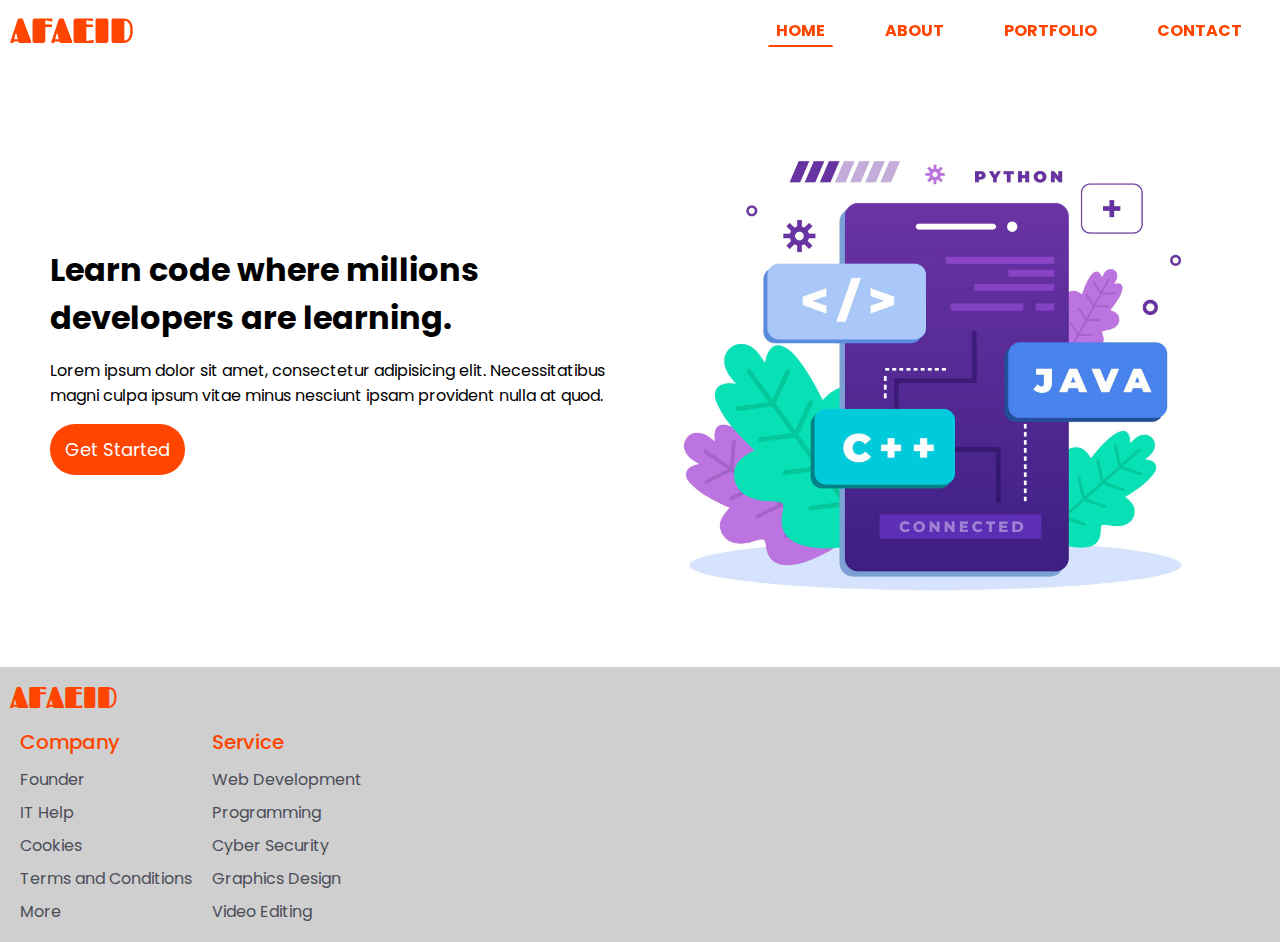
==== index.html @ 9f9524f6 "ok" ====
<!DOCTYPE html>
<html lang="en">
<head>
  <meta charset="UTF-8">
  <meta name="viewport" content="width=device-width, initial-scale=1.0">
  <meta http-equiv="X-UA-Compatible" content="ie=edge">
  <meta name="Description" content="Hello friends. This is a free demo website. This is for increase your UI experience.">
  <title>Afaeid Website</title>
<!-- ===== CSS Files ===== -->
  <link rel="stylesheet" href="css/style.css">
  <link rel="stylesheet" href="css/response-mobile.css">
</head>
<body>
<!-- ===== Main Container Start ===== -->
 <div class="container">
  <!-- ===== Navbar Start ===== -->
  <nav>
    <div class="logo">
      AFAEID
    </div>
    <div class="nav-links">
      <div class="side-logo">
        AFAEID
      </div>
      <li class="active"><a href="#">HOME</a></li>
      <li><a href="#">ABOUT</a></li>
      <li><a href="#">PORTFOLIO</a></li>
      <li><a href="#">CONTACT</a></li>
    </div>
    <button class="menu-icon icon">
  <svg xmlns="http://www.w3.org/2000/svg" width="30" height="30" fill="var(--orange-color)" class="bi bi-list" viewBox="0 0 16 16">
  <path fill-rule="evenodd" d="M2.5 12a.5.5 0 0 1 .5-.5h10a.5.5 0 0 1 0 1H3a.5.5 0 0 1-.5-.5zm0-4a.5.5 0 0 1 .5-.5h10a.5.5 0 0 1 0 1H3a.5.5 0 0 1-.5-.5zm0-4a.5.5 0 0 1 .5-.5h10a.5.5 0 0 1 0 1H3a.5.5 0 0 1-.5-.5z"/>
</svg>

    </button>
  </nav>
<!-- ===== Mobile Sidebar Start ====== -->
  <div class="mobile-sideber">
    <div class="mobile-sidebar-logo">
      AFAEID
    </div>
    <div class="mobile-sidebar-links">
      <ul>
        <li class="active"><a href="#" style="color: #fff;">HOME</a></li>
        <li><a href="#">ABOUT</a></li>
        <li><a href="#">PORTFOLIO</a></li>
        <li><a href="#">CONTACT</a></li>
      </ul>
    </div>
    <div class="social-media-link">
      <a href=""><button class="icon">
<svg xmlns="http://www.w3.org/2000/svg" width="20" height="20" fill="var(--orange-color)" class="bi bi-facebook" viewBox="0 0 16 16">
  <path d="M16 8.049c0-4.446-3.582-8.05-8-8.05C3.58 0-.002 3.603-.002 8.05c0 4.017 2.926 7.347 6.75 7.951v-5.625h-2.03V8.05H6.75V6.275c0-2.017 1.195-3.131 3.022-3.131.876 0 1.791.157 1.791.157v1.98h-1.009c-.993 0-1.303.621-1.303 1.258v1.51h2.218l-.354 2.326H9.25V16c3.824-.604 6.75-3.934 6.75-7.951z"/>
</svg>

      </button></a>
      <a href=""><button class="icon">
<svg xmlns="http://www.w3.org/2000/svg" width="20" height="20" fill="var(--orange-color)" class="bi bi-youtube" viewBox="0 0 16 16">
  <path d="M8.051 1.999h.089c.822.003 4.987.033 6.11.335a2.01 2.01 0 0 1 1.415 1.42c.101.38.172.883.22 1.402l.01.104.022.26.008.104c.065.914.073 1.77.074 1.957v.075c-.001.194-.01 1.108-.082 2.06l-.008.105-.009.104c-.05.572-.124 1.14-.235 1.558a2.007 2.007 0 0 1-1.415 1.42c-1.16.312-5.569.334-6.18.335h-.142c-.309 0-1.587-.006-2.927-.052l-.17-.006-.087-.004-.171-.007-.171-.007c-1.11-.049-2.167-.128-2.654-.26a2.007 2.007 0 0 1-1.415-1.419c-.111-.417-.185-.986-.235-1.558L.09 9.82l-.008-.104A31.4 31.4 0 0 1 0 7.68v-.123c.002-.215.01-.958.064-1.778l.007-.103.003-.052.008-.104.022-.26.01-.104c.048-.519.119-1.023.22-1.402a2.007 2.007 0 0 1 1.415-1.42c.487-.13 1.544-.21 2.654-.26l.17-.007.172-.006.086-.003.171-.007A99.788 99.788 0 0 1 7.858 2h.193zM6.4 5.209v4.818l4.157-2.408L6.4 5.209z"/>
</svg>

      </button></a>
      <a href=""><button class="icon">
<svg xmlns="http://www.w3.org/2000/svg" width="20" height="20" fill="var(--orange-color)" class="bi bi-github" viewBox="0 0 16 16">
  <path d="M8 0C3.58 0 0 3.58 0 8c0 3.54 2.29 6.53 5.47 7.59.4.07.55-.17.55-.38 0-.19-.01-.82-.01-1.49-2.01.37-2.53-.49-2.69-.94-.09-.23-.48-.94-.82-1.13-.28-.15-.68-.52-.01-.53.63-.01 1.08.58 1.23.82.72 1.21 1.87.87 2.33.66.07-.52.28-.87.51-1.07-1.78-.2-3.64-.89-3.64-3.95 0-.87.31-1.59.82-2.15-.08-.2-.36-1.02.08-2.12 0 0 .67-.21 2.2.82.64-.18 1.32-.27 2-.27.68 0 1.36.09 2 .27 1.53-1.04 2.2-.82 2.2-.82.44 1.1.16 1.92.08 2.12.51.56.82 1.27.82 2.15 0 3.07-1.87 3.75-3.65 3.95.29.25.54.73.54 1.48 0 1.07-.01 1.93-.01 2.2 0 .21.15.46.55.38A8.012 8.012 0 0 0 16 8c0-4.42-3.58-8-8-8z"/>
</svg>

        
      </button></a>
      <a href=""><button class="icon">
<svg xmlns="http://www.w3.org/2000/svg" width="20" height="20" fill="var(--orange-color)" class="bi bi-whatsapp" viewBox="0 0 16 16">
  <path d="M13.601 2.326A7.854 7.854 0 0 0 7.994 0C3.627 0 .068 3.558.064 7.926c0 1.399.366 2.76 1.057 3.965L0 16l4.204-1.102a7.933 7.933 0 0 0 3.79.965h.004c4.368 0 7.926-3.558 7.93-7.93A7.898 7.898 0 0 0 13.6 2.326zM7.994 14.521a6.573 6.573 0 0 1-3.356-.92l-.24-.144-2.494.654.666-2.433-.156-.251a6.56 6.56 0 0 1-1.007-3.505c0-3.626 2.957-6.584 6.591-6.584a6.56 6.56 0 0 1 4.66 1.931 6.557 6.557 0 0 1 1.928 4.66c-.004 3.639-2.961 6.592-6.592 6.592zm3.615-4.934c-.197-.099-1.17-.578-1.353-.646-.182-.065-.315-.099-.445.099-.133.197-.513.646-.627.775-.114.133-.232.148-.43.05-.197-.1-.836-.308-1.592-.985-.59-.525-.985-1.175-1.103-1.372-.114-.198-.011-.304.088-.403.087-.088.197-.232.296-.346.1-.114.133-.198.198-.33.065-.134.034-.248-.015-.347-.05-.099-.445-1.076-.612-1.47-.16-.389-.323-.335-.445-.34-.114-.007-.247-.007-.38-.007a.729.729 0 0 0-.529.247c-.182.198-.691.677-.691 1.654 0 .977.71 1.916.81 2.049.098.133 1.394 2.132 3.383 2.992.47.205.84.326 1.129.418.475.152.904.129 1.246.08.38-.058 1.171-.48 1.338-.943.164-.464.164-.86.114-.943-.049-.084-.182-.133-.38-.232z"/>
</svg>

      </button></a>
    </div>
  </div>
<!-- ===== Mobile Sidebar End ====== -->
  <!-- ===== Navbar End ===== -->
  <!-- ===== Main Content Start ===== -->
  <div class="content">
   <div class="mobile-con-img">
        <img src="images/home-img.svg">
   </div>
   <div class="left-col">
     <h1>
       Learn code where millions developers are learning.
     </h1>
     <div class="description">
       Lorem ipsum dolor sit amet, consectetur adipisicing elit. Necessitatibus magni culpa ipsum vitae minus nesciunt ipsam provident nulla at quod.
     </div>
     <button class="special-btn">
       Get Started
     </button>
   </div>
   <div class="right-col">
        <img src="images/home-img.svg">
   </div>
  </div>
  <!-- ===== Main Content End ===== -->

<!-- ===== Foter Start ===== -->
  <footer>
    <div class="footer-logo">
      AFAEID
    </div>
    <div class="footer-links">
      <div class="col-1 col">
        <ul>
         <p>Company</p>
          <li><a href="#">Founder</a></li>
          <li><a href="#">IT Help</a></li>
          <li><a href="#">Cookies</a></li>
          <li><a href="#">Terms and Conditions</a></li>
          <li><a href="#">More</a></li>
        </ul>
      </div>
      <div class="col-1 col">
        <ul>
         <p>Service</p>
          <li><a href="#">Web Development</a></li>
          <li><a href="#">Programming</a></li>
          <li><a href="#">Cyber Security</a></li>
          <li><a href="#">Graphics Design</a></li>
          <li><a href="#">Video Editing</a></li>
        </ul>
      </div>
    </div>
  </footer>
<!-- ===== Foter End ===== -->
 </div>
<!-- ===== Main Container End ===== -->
<!-- ===== JS Files ===== -->
  <script src="main.js"></script>
</body>
</html>
---- css/style.css ----
@import url('https://fonts.googleapis.com/css2?family=Fascinate&family=Poppins:wght@200;300;400;500;600;700;800;900&display=swap');
*{
  margin: 0;
  padding: 0;
  box-sizing: border-box;
  font-family: 'Poppins',sans-serif;
}
 
:root{
  --orange-color:#FF4500;
  --mid-black-color:#000000;
  
  
  --title-font:'Fascinate', cursive;
}
.icon{
  border: none;
  outline: none;
  background: none;
}
.container{
  width: 100%;
  height: auto;
}
nav{
  width: 100%;
  height: 60px;
  display: flex;
  align-items: center;
  justify-content: space-between;
  padding: 0 10px;
  position: fixed;
  top: 0;
  transition: background 0.4s ease;
}
nav .logo{
 font-family: var(--title-font);
 font-size: 35px;
 color:var(--orange-color)
}
nav .nav-links{
  display: inline-block;
  z-index: 1000;
}
nav .nav-links .side-logo{
  display: none;
}
 .active::before{
  width: 100%;
  height: 2px;
  background:var(--orange-color);
  position: absolute;
  content: "";
  left: 0;
  bottom: -4px;
  border-radius: 25px 25px 0 0;
}
.active:hover a{
  color: var(--orange-color);
}
nav .nav-links li{
  list-style: none;
  display: inline-block;
  margin: 0 20px;
  font-weight: 700;
  position: relative;
  padding: 0 8px;
}
nav .nav-links li a{
  text-decoration: none;
  color: var(--orange-color);
  transition:400ms ease;
}
nav .nav-links li a:hover {
  color: var(--mid-black-color);
}
.menu-icon{
  display: none;
}
.mobile-sideber{
  display: none;
}
.content{
  width: 100%;
  min-height: 60vh;
  /* background: red; */
  display:grid;
  grid-template-columns: 1fr 1fr;
  align-items: center;
  padding: 0 50px;
  margin-top: 70px;
}
.content .right-col{
  order: 2;
}
.content .left-col .special-btn{
  padding: 12px 15px;
  border-radius: 25px;
  background: var(--orange-color);
  outline: none;
  border:none;
  color: #fff;
  margin: 1rem 0;
  font-size: 18px;
}
.content .left-col h1{
  margin-bottom: 1rem;
}
.content .right-col img{
  width: 100%;
  height: 100%;
  pointer-events: none;
}
.mobile-con-img{
  display: none;
}
footer{
  width: 100%;
  min-height: 100px;
  background: #CFCFCF;
  display: flex;
  flex-direction: column;
  padding: 10px;
}
footer .footer-logo{
  font-family: var(--title-font);
  font-size: 30px;
  color: var(--orange-color);
}
footer .footer-links{
  display: flex;
  flex-wrap: wrap;
}
footer .footer-links .col{
  margin: 0 10px;
}
footer .footer-links p{
  font-weight: 500;
  margin: 10px 0;
  font-size: 20px;
  color: var(--orange-color);
}
footer .footer-links li{
  list-style: none;
  font-weight: 400;
  margin: 8px 0;
}
footer .footer-links li a{
  /* color: var(--orange-color); */
  color: #4B4E58;
  text-decoration: none;
}
/* ===== Navbar Animation Style ===== */
.animNav{
  background:#3C3E55;
}
.animNav .nav-links li a{
  color: #fff;
}
.animNav .logo{
  color: #fff;
}
.animNav .bi-list{
  fill: #fff;
}
---- css/response-mobile.css ----
@media only screen and (min-width:320px) and (max-width: 480px){
.menu-icon{
  display: inline-block
}
nav{
  width: 100%;
}
nav .nav-links {
  display: none;
}
.mobile-sideber{ 
  position: fixed;
  width: 82%;
  height: 100vh;
  border-right: 1px solid var(--orange-color);
  bottom: 0;
  top: 0;
  background: #fff;
  left: -82%;
  transition: left 0.5s ease;
  display: flex;
  justify-content: space-between;
  align-items: center;
  flex-direction: column;
}
.mobile-sideber li{
  list-style: none;
}
.mobile-sideber .mobile-sidebar-logo{
  font-family:var(--title-font) ;
  font-size: 35px;
  color:var(--orange-color);
}
.mobile-sideber .mobile-sidebar-links li{
  margin: 10px 0;
}
.mobile-sideber .mobile-sidebar-links li a{
  color: var(--orange-color);
  text-decoration: none;
  font-weight: 700;
  display: inline;
}
.active{
 background: var(--orange-color);
 text-align: center;
 padding: 10px 10px ;
 border-radius: 5px ;
}
.social-media-link{
  width: 100%;
  display: flex;
  justify-content: center;
  margin: 10px 0;
}
.social-media-link button{
  margin: 0 10px;
}
.content{
  min-height: 90vh;
  display: flex;
  flex-direction: column;
  padding: 0 8px;
}
.content .right-col{
  display: none;
}
.content .left-col h1{
  font-size: 28px;
}
.content .mobile-con-img{
  display: inline-block;
  width: 100%;
  height: auto;
}
.content .mobile-con-img img{
  width: 100%;
  height: 320px;
  pointer-events: none;
}
/* ===== TOGGLE CSS Styles ===== */
.openSidebar{
  left: 0;
}

}
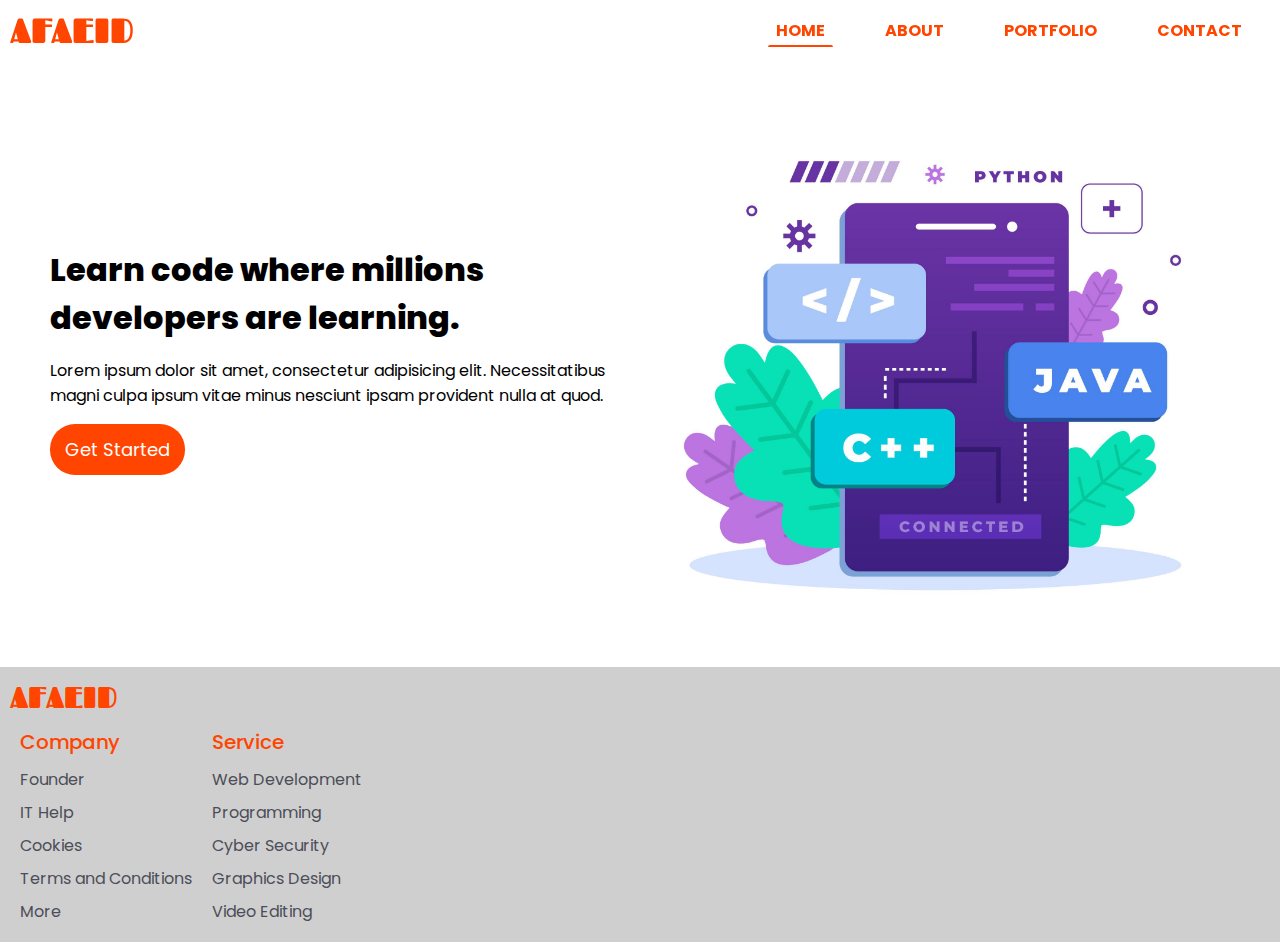
==== commit 2b2ba963: "ok" ====
--- a/css/style.css
+++ b/css/style.css
@@ -105,6 +105,7 @@
 }
 .content .left-col h1{
   margin-bottom: 1rem;
+  font-weight: 800;
 }
 .content .right-col img{
   width: 100%;
--- a/css/response-mobile.css
+++ b/css/response-mobile.css
@@ -61,6 +61,9 @@
   flex-direction: column;
   padding: 0 8px;
 }
+.content .left-col .special-btn{
+  font-size: 16px;
+}
 .content .right-col{
   display: none;
 }
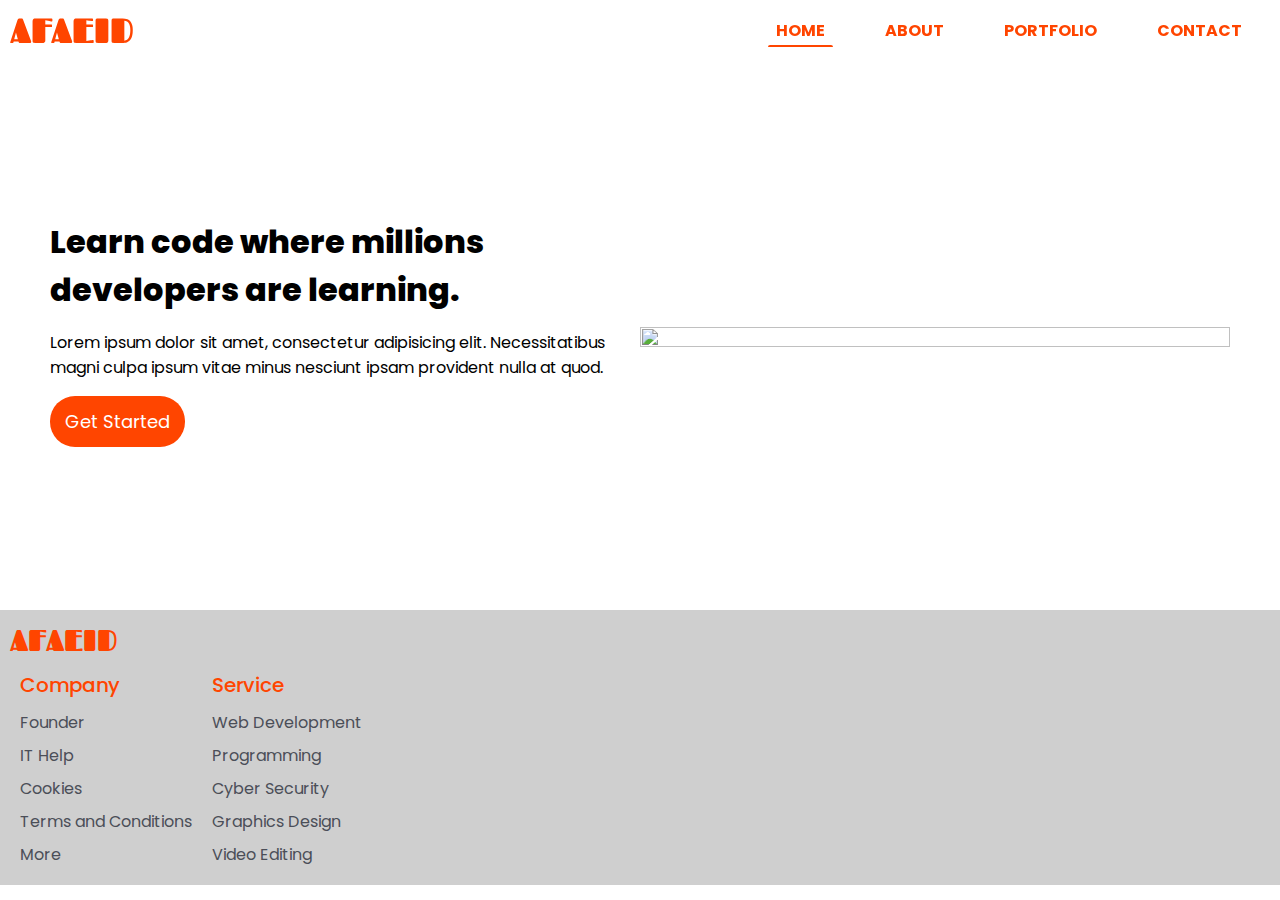
==== commit e9426664: "ok" ====
--- a/index.html
+++ b/index.html
@@ -80,7 +80,7 @@
   <!-- ===== Main Content Start ===== -->
   <div class="content">
    <div class="mobile-con-img">
-        <img src="images/home-img.svg">
+        <img src="images/home-img.img">
    </div>
    <div class="left-col">
      <h1>
@@ -94,7 +94,7 @@
      </button>
    </div>
    <div class="right-col">
-        <img src="images/home-img.svg">
+        <img src="images/home-img.img">
    </div>
   </div>
   <!-- ===== Main Content End ===== -->
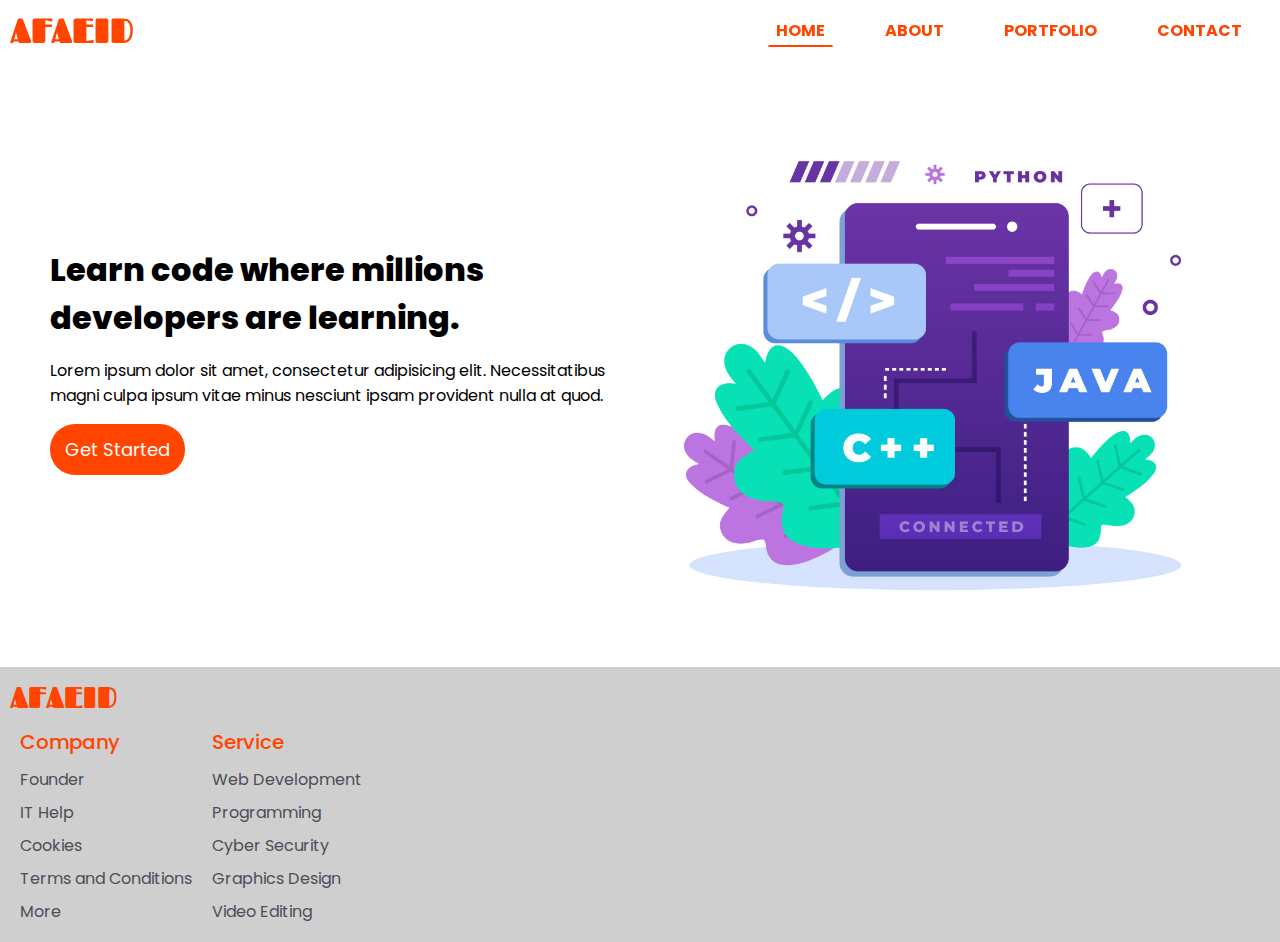
==== commit 9a2fbc59: "ok" ====
--- a/index.html
+++ b/index.html
@@ -80,7 +80,7 @@
   <!-- ===== Main Content Start ===== -->
   <div class="content">
    <div class="mobile-con-img">
-        <img src="images/home-img.img">
+        <img src="images/home-img.png">
    </div>
    <div class="left-col">
      <h1>
@@ -94,7 +94,7 @@
      </button>
    </div>
    <div class="right-col">
-        <img src="images/home-img.img">
+        <img src="images/home-img.png">
    </div>
   </div>
   <!-- ===== Main Content End ===== -->
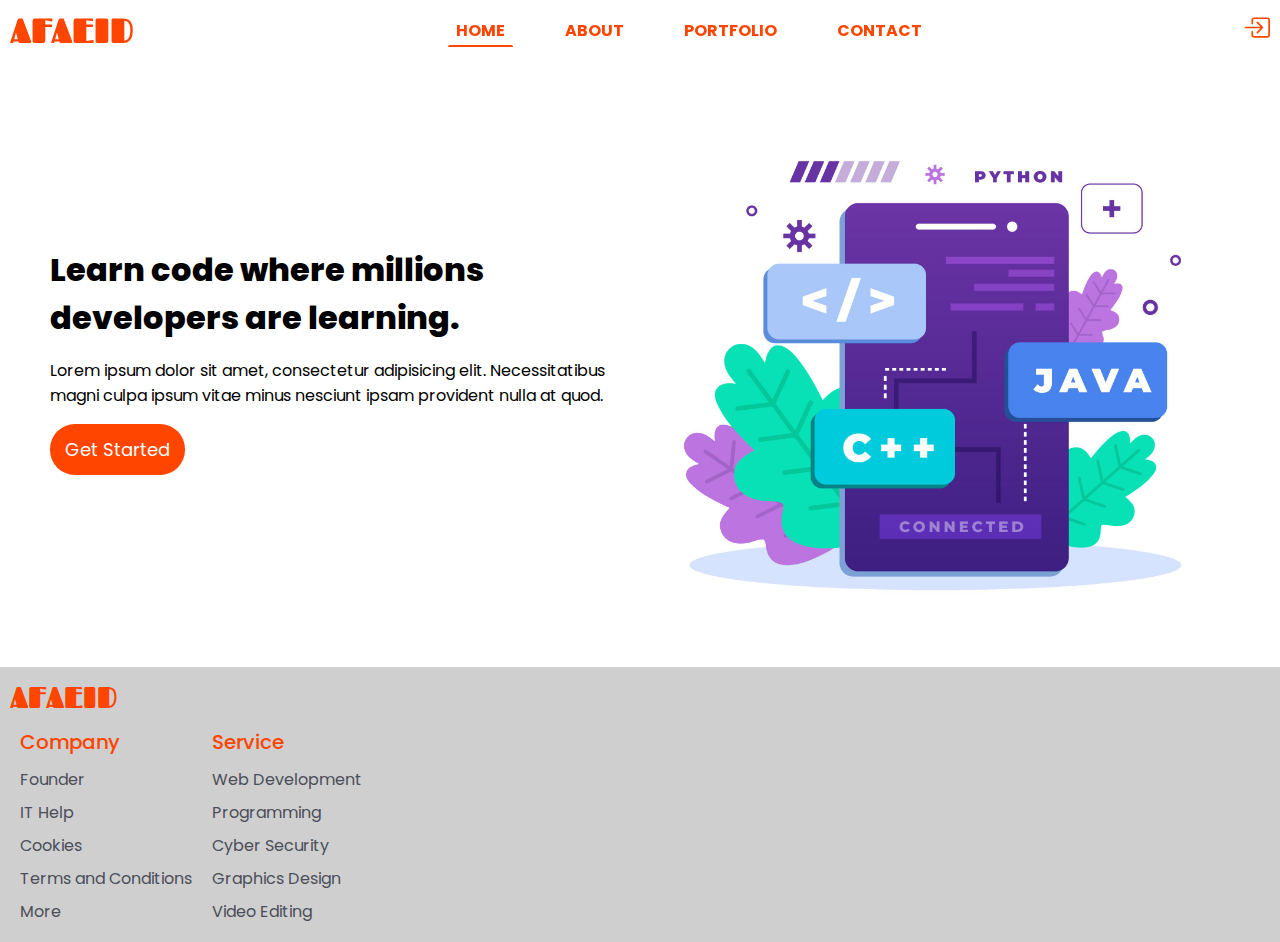
==== commit 1772c67e: "ok" ====
--- a/index.html
+++ b/index.html
@@ -15,28 +15,33 @@
  <div class="container">
   <!-- ===== Navbar Start ===== -->
   <nav>
-    <div class="logo">
+    <button class="menu-icon icon cus-point">
+      <svg xmlns="http://www.w3.org/2000/svg" width="30" height="30" fill="var(--orange-color)" class="bi bi-list" viewBox="0 0 16 16">
+        <path fill-rule="evenodd" d="M2.5 12a.5.5 0 0 1 .5-.5h10a.5.5 0 0 1 0 1H3a.5.5 0 0 1-.5-.5zm0-4a.5.5 0 0 1 .5-.5h10a.5.5 0 0 1 0 1H3a.5.5 0 0 1-.5-.5zm0-4a.5.5 0 0 1 .5-.5h10a.5.5 0 0 1 0 1H3a.5.5 0 0 1-.5-.5z" />
+      </svg>
+    
+    </button>
+    <div class="logo cus-point">
       AFAEID
     </div>
     <div class="nav-links">
-      <div class="side-logo">
-        AFAEID
-      </div>
       <li class="active"><a href="#">HOME</a></li>
       <li><a href="#">ABOUT</a></li>
       <li><a href="#">PORTFOLIO</a></li>
       <li><a href="#">CONTACT</a></li>
     </div>
-    <button class="menu-icon icon">
-  <svg xmlns="http://www.w3.org/2000/svg" width="30" height="30" fill="var(--orange-color)" class="bi bi-list" viewBox="0 0 16 16">
-  <path fill-rule="evenodd" d="M2.5 12a.5.5 0 0 1 .5-.5h10a.5.5 0 0 1 0 1H3a.5.5 0 0 1-.5-.5zm0-4a.5.5 0 0 1 .5-.5h10a.5.5 0 0 1 0 1H3a.5.5 0 0 1-.5-.5zm0-4a.5.5 0 0 1 .5-.5h10a.5.5 0 0 1 0 1H3a.5.5 0 0 1-.5-.5z"/>
+    
+    <button class="icon cus-point">
+      <svg xmlns="http://www.w3.org/2000/svg" width="27" height="27" fill="var(--orange-color)" class="bi bi-box-arrow-in-right" viewBox="0 0 16 16">
+  <path fill-rule="evenodd" d="M6 3.5a.5.5 0 0 1 .5-.5h8a.5.5 0 0 1 .5.5v9a.5.5 0 0 1-.5.5h-8a.5.5 0 0 1-.5-.5v-2a.5.5 0 0 0-1 0v2A1.5 1.5 0 0 0 6.5 14h8a1.5 1.5 0 0 0 1.5-1.5v-9A1.5 1.5 0 0 0 14.5 2h-8A1.5 1.5 0 0 0 5 3.5v2a.5.5 0 0 0 1 0v-2z"/>
+  <path fill-rule="evenodd" d="M11.854 8.354a.5.5 0 0 0 0-.708l-3-3a.5.5 0 1 0-.708.708L10.293 7.5H1.5a.5.5 0 0 0 0 1h8.793l-2.147 2.146a.5.5 0 0 0 .708.708l3-3z"/>
 </svg>
 
     </button>
   </nav>
 <!-- ===== Mobile Sidebar Start ====== -->
   <div class="mobile-sideber">
-    <div class="mobile-sidebar-logo">
+    <div class="mobile-sidebar-logo cus-point">
       AFAEID
     </div>
     <div class="mobile-sidebar-links">
@@ -48,7 +53,7 @@
       </ul>
     </div>
     <div class="social-media-link">
-      <a href=""><button class="icon">
+      <a href="https://www.facebook.com/profile.php?id=100069705274294"><button class="icon">
 <svg xmlns="http://www.w3.org/2000/svg" width="20" height="20" fill="var(--orange-color)" class="bi bi-facebook" viewBox="0 0 16 16">
   <path d="M16 8.049c0-4.446-3.582-8.05-8-8.05C3.58 0-.002 3.603-.002 8.05c0 4.017 2.926 7.347 6.75 7.951v-5.625h-2.03V8.05H6.75V6.275c0-2.017 1.195-3.131 3.022-3.131.876 0 1.791.157 1.791.157v1.98h-1.009c-.993 0-1.303.621-1.303 1.258v1.51h2.218l-.354 2.326H9.25V16c3.824-.604 6.75-3.934 6.75-7.951z"/>
 </svg>
@@ -60,7 +65,7 @@
 </svg>
 
       </button></a>
-      <a href=""><button class="icon">
+      <a href="https://github.com/afaeid"><button class="icon">
 <svg xmlns="http://www.w3.org/2000/svg" width="20" height="20" fill="var(--orange-color)" class="bi bi-github" viewBox="0 0 16 16">
   <path d="M8 0C3.58 0 0 3.58 0 8c0 3.54 2.29 6.53 5.47 7.59.4.07.55-.17.55-.38 0-.19-.01-.82-.01-1.49-2.01.37-2.53-.49-2.69-.94-.09-.23-.48-.94-.82-1.13-.28-.15-.68-.52-.01-.53.63-.01 1.08.58 1.23.82.72 1.21 1.87.87 2.33.66.07-.52.28-.87.51-1.07-1.78-.2-3.64-.89-3.64-3.95 0-.87.31-1.59.82-2.15-.08-.2-.36-1.02.08-2.12 0 0 .67-.21 2.2.82.64-.18 1.32-.27 2-.27.68 0 1.36.09 2 .27 1.53-1.04 2.2-.82 2.2-.82.44 1.1.16 1.92.08 2.12.51.56.82 1.27.82 2.15 0 3.07-1.87 3.75-3.65 3.95.29.25.54.73.54 1.48 0 1.07-.01 1.93-.01 2.2 0 .21.15.46.55.38A8.012 8.012 0 0 0 16 8c0-4.42-3.58-8-8-8z"/>
 </svg>
@@ -84,12 +89,12 @@
    </div>
    <div class="left-col">
      <h1>
-       Learn code where millions developers are learning.
+     Learn code where millions developers are learning.
      </h1>
      <div class="description">
        Lorem ipsum dolor sit amet, consectetur adipisicing elit. Necessitatibus magni culpa ipsum vitae minus nesciunt ipsam provident nulla at quod.
      </div>
-     <button class="special-btn">
+     <button class="special-btn cus-point">
        Get Started
      </button>
    </div>
@@ -115,7 +120,7 @@
           <li><a href="#">More</a></li>
         </ul>
       </div>
-      <div class="col-1 col">
+      <div class="col-2 col">
         <ul>
          <p>Service</p>
           <li><a href="#">Web Development</a></li>
--- a/css/style.css
+++ b/css/style.css
@@ -17,6 +17,9 @@
   border: none;
   outline: none;
   background: none;
+}
+.cus-point{
+  cursor: pointer;
 }
 .container{
   width: 100%;
@@ -70,6 +73,7 @@
   text-decoration: none;
   color: var(--orange-color);
   transition:400ms ease;
+  cursor: pointer;
 }
 nav .nav-links li a:hover {
   color: var(--mid-black-color);
@@ -153,7 +157,8 @@
 }
 /* ===== Navbar Animation Style ===== */
 .animNav{
-  background:#3C3E55;
+  /* background:#3C3E55; */
+  background: #26293A;
 }
 .animNav .nav-links li a{
   color: #fff;
@@ -161,6 +166,6 @@
 .animNav .logo{
   color: #fff;
 }
-.animNav .bi-list{
+.animNav .bi{
   fill: #fff;
 }
--- a/css/response-mobile.css
+++ b/css/response-mobile.css
@@ -1,6 +1,6 @@
 @media only screen and (min-width:320px) and (max-width: 480px){
 .menu-icon{
-  display: inline-block
+  display: inline-block;
 }
 nav{
   width: 100%;
@@ -30,6 +30,7 @@
   font-family:var(--title-font) ;
   font-size: 35px;
   color:var(--orange-color);
+  cursor: pointer;
 }
 .mobile-sideber .mobile-sidebar-links li{
   margin: 10px 0;
@@ -39,6 +40,7 @@
   text-decoration: none;
   font-weight: 700;
   display: inline;
+  cursor: pointer;
 }
 .active{
  background: var(--orange-color);
@@ -74,6 +76,7 @@
   display: inline-block;
   width: 100%;
   height: auto;
+  cursor: alias;
 }
 .content .mobile-con-img img{
   width: 100%;
